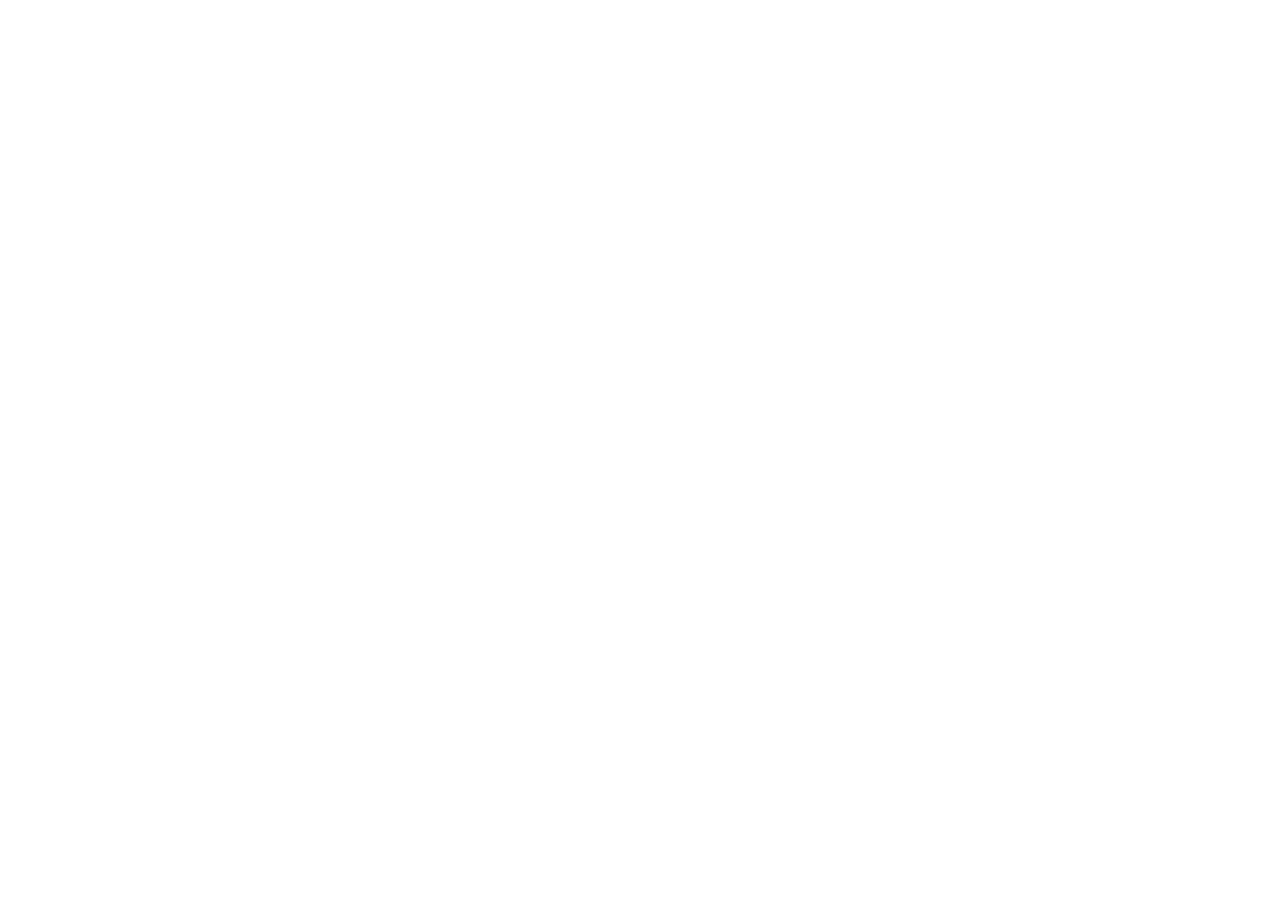
==== login.html @ 0fbb0484 "init project" ====
<!DOCTYPE html>
<html lang="zh-CN">

<head>
    <meta charset="UTF-8">
    <meta name="viewport" content="width=device-width, initial-scale=1.0">
    <title>Document</title>
</head>

<body>

</body>

</html>
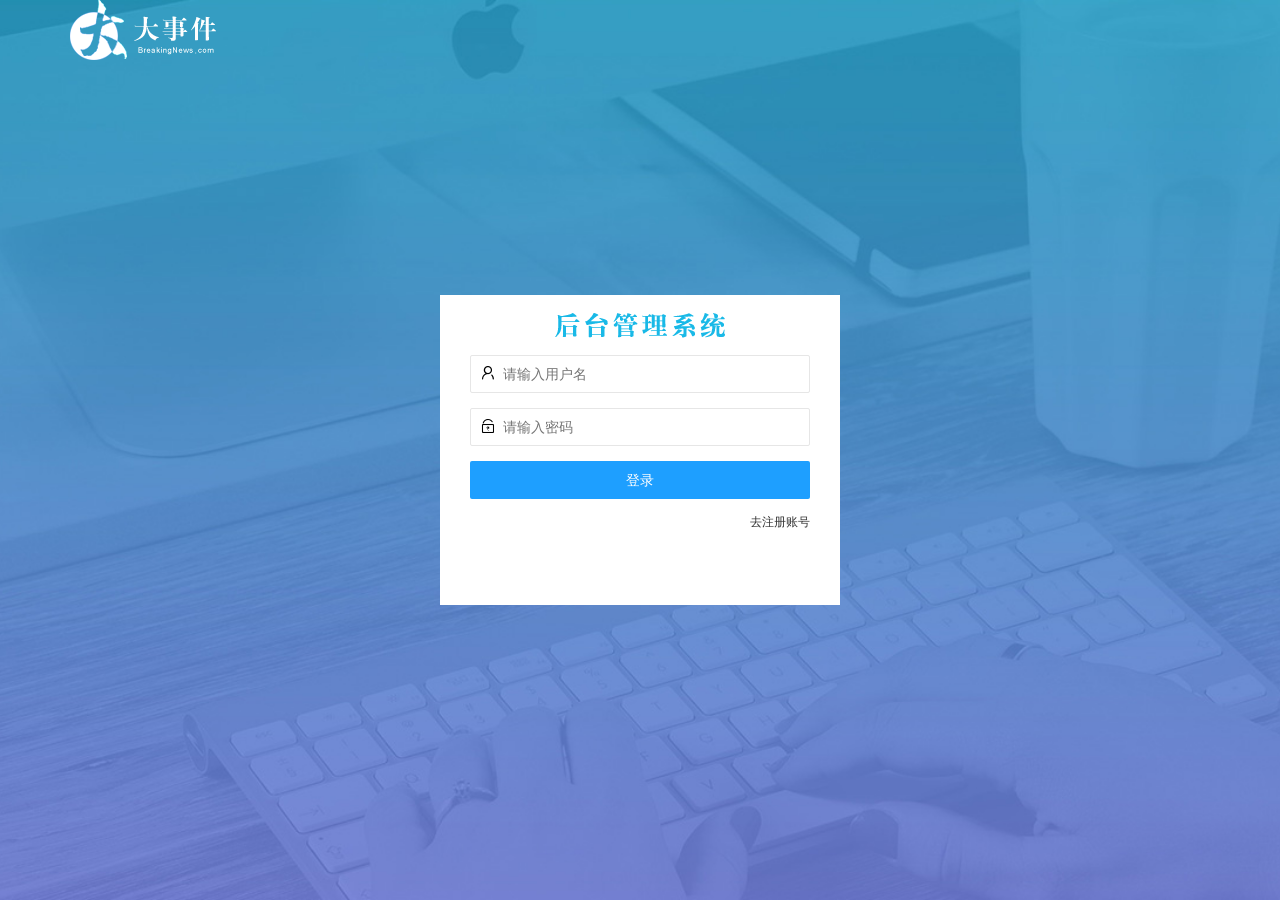
==== commit 2e1c8180: "修改二次" ====
--- a/login.html
+++ b/login.html
@@ -4,11 +4,85 @@
 <head>
     <meta charset="UTF-8">
     <meta name="viewport" content="width=device-width, initial-scale=1.0">
-    <title>Document</title>
+    <title>大事件</title>
+    <link rel="stylesheet" href="/assets/lib/layui/css/layui.css">
+    <link rel="stylesheet" href="/assets/css/login.css">
 </head>
 
 <body>
+    <!-- 头部logo -->
+    <div class="layui-main">
+        <img src="/assets/images/logo.png" alt="">
+    </div>
+    <!-- 登录注册 -->
+    <div class="loginAndRegBox">
+        <div class="title-box"></div>
 
+        <!-- 登录 -->
+        <div class="login-box">
+            <form class="layui-form" id="form_login">
+                <!-- 用户名 -->
+                <div class="layui-form-item">
+                    <i class="layui-icon layui-icon-username"></i>
+                    <input type="text" name="username" required lay-verify="required" placeholder="请输入用户名" autocomplete="off" class="layui-input">
+                </div>
+
+                <!-- 密码 -->
+                <div class="layui-form-item">
+                    <i class="layui-icon layui-icon-password"></i>
+                    <input type="password" name="password" required lay-verify="required|pwd" placeholder="请输入密码" autocomplete="off" class="layui-input">
+                </div>
+
+                <!-- 登录按钮 -->
+                <div class="layui-form-item">
+                    <button class="layui-btn layui-btn-fluid layui-btn layui-btn-normal" lay-submit>登录</button>
+                </div>
+
+                <div class="layui-form-item links">
+                    <a href="javascript:;" id="link_reg">去注册账号</a>
+                </div>
+            </form>
+        </div>
+
+
+        <!-- 注册 -->
+        <div class="reg-box">
+            <form class="layui-form" id="form_reg">
+                <!-- 用户名 -->
+                <div class="layui-form-item">
+                    <i class="layui-icon layui-icon-username"></i>
+                    <input type="text" name="username" required lay-verify="required" placeholder="请输入用户名" autocomplete="off" class="layui-input">
+                </div>
+
+                <!-- 密码 -->
+                <div class="layui-form-item">
+                    <i class="layui-icon layui-icon-password"></i>
+                    <input type="password" name="password" required lay-verify="required|pwd" placeholder="请输入密码" autocomplete="off" class="layui-input">
+                </div>
+
+                <!-- 密码确认 -->
+                <div class="layui-form-item">
+                    <i class="layui-icon layui-icon-password"></i>
+                    <input type="password" name="repassword" required lay-verify="required|repwd" placeholder="请再次确认密码" autocomplete="off" class="layui-input">
+                </div>
+
+                <!-- 注册按钮 -->
+                <div class="layui-form-item">
+                    <button class="layui-btn layui-btn-fluid layui-btn layui-btn-normal" lay-submit>注册</button>
+                </div>
+
+                <div class="layui-form-item links">
+                    <a href="javascript:;" id="link_login">去登录</a>
+                </div>
+            </form>
+        </div>
+    </div>
+
+
+    <script src="/assets/lib/layui/layui.all.js"></script>
+    <script src="/assets/lib/jquery.js"></script>
+    <script src="/assets/js/baseAPI.js"></script>
+    <script src="/assets/js/login.js"></script>
 </body>
 
 </html>
--- a/assets/lib/layui/css/layui.css
+++ b/assets/lib/layui/css/layui.css
@@ -0,0 +1,2 @@
+/** layui-v2.5.5 MIT License By https://www.layui.com */
+ .layui-inline,img{display:inline-block;vertical-align:middle}h1,h2,h3,h4,h5,h6{font-weight:400}.layui-edge,.layui-header,.layui-inline,.layui-main{position:relative}.layui-body,.layui-edge,.layui-elip{overflow:hidden}.layui-btn,.layui-edge,.layui-inline,img{vertical-align:middle}.layui-btn,.layui-disabled,.layui-icon,.layui-unselect{-moz-user-select:none;-webkit-user-select:none;-ms-user-select:none}.layui-elip,.layui-form-checkbox span,.layui-form-pane .layui-form-label{text-overflow:ellipsis;white-space:nowrap}.layui-breadcrumb,.layui-tree-btnGroup{visibility:hidden}blockquote,body,button,dd,div,dl,dt,form,h1,h2,h3,h4,h5,h6,input,li,ol,p,pre,td,textarea,th,ul{margin:0;padding:0;-webkit-tap-highlight-color:rgba(0,0,0,0)}a:active,a:hover{outline:0}img{border:none}li{list-style:none}table{border-collapse:collapse;border-spacing:0}h4,h5,h6{font-size:100%}button,input,optgroup,option,select,textarea{font-family:inherit;font-size:inherit;font-style:inherit;font-weight:inherit;outline:0}pre{white-space:pre-wrap;white-space:-moz-pre-wrap;white-space:-pre-wrap;white-space:-o-pre-wrap;word-wrap:break-word}body{line-height:24px;font:14px Helvetica Neue,Helvetica,PingFang SC,Tahoma,Arial,sans-serif}hr{height:1px;margin:10px 0;border:0;clear:both}a{color:#333;text-decoration:none}a:hover{color:#777}a cite{font-style:normal;*cursor:pointer}.layui-border-box,.layui-border-box *{box-sizing:border-box}.layui-box,.layui-box *{box-sizing:content-box}.layui-clear{clear:both;*zoom:1}.layui-clear:after{content:'\20';clear:both;*zoom:1;display:block;height:0}.layui-inline{*display:inline;*zoom:1}.layui-edge{display:inline-block;width:0;height:0;border-width:6px;border-style:dashed;border-color:transparent}.layui-edge-top{top:-4px;border-bottom-color:#999;border-bottom-style:solid}.layui-edge-right{border-left-color:#999;border-left-style:solid}.layui-edge-bottom{top:2px;border-top-color:#999;border-top-style:solid}.layui-edge-left{border-right-color:#999;border-right-style:solid}.layui-disabled,.layui-disabled:hover{color:#d2d2d2!important;cursor:not-allowed!important}.layui-circle{border-radius:100%}.layui-show{display:block!important}.layui-hide{display:none!important}@font-face{font-family:layui-icon;src:url(../font/iconfont.eot?v=250);src:url(../font/iconfont.eot?v=250#iefix) format('embedded-opentype'),url(../font/iconfont.woff2?v=250) format('woff2'),url(../font/iconfont.woff?v=250) format('woff'),url(../font/iconfont.ttf?v=250) format('truetype'),url(../font/iconfont.svg?v=250#layui-icon) format('svg')}.layui-icon{font-family:layui-icon!important;font-size:16px;font-style:normal;-webkit-font-smoothing:antialiased;-moz-osx-font-smoothing:grayscale}.layui-icon-reply-fill:before{content:"\e611"}.layui-icon-set-fill:before{content:"\e614"}.layui-icon-menu-fill:before{content:"\e60f"}.layui-icon-search:before{content:"\e615"}.layui-icon-share:before{content:"\e641"}.layui-icon-set-sm:before{content:"\e620"}.layui-icon-engine:before{content:"\e628"}.layui-icon-close:before{content:"\1006"}.layui-icon-close-fill:before{content:"\1007"}.layui-icon-chart-screen:before{content:"\e629"}.layui-icon-star:before{content:"\e600"}.layui-icon-circle-dot:before{content:"\e617"}.layui-icon-chat:before{content:"\e606"}.layui-icon-release:before{content:"\e609"}.layui-icon-list:before{content:"\e60a"}.layui-icon-chart:before{content:"\e62c"}.layui-icon-ok-circle:before{content:"\1005"}.layui-icon-layim-theme:before{content:"\e61b"}.layui-icon-table:before{content:"\e62d"}.layui-icon-right:before{content:"\e602"}.layui-icon-left:before{content:"\e603"}.layui-icon-cart-simple:before{content:"\e698"}.layui-icon-face-cry:before{content:"\e69c"}.layui-icon-face-smile:before{content:"\e6af"}.layui-icon-survey:before{content:"\e6b2"}.layui-icon-tree:before{content:"\e62e"}.layui-icon-upload-circle:before{content:"\e62f"}.layui-icon-add-circle:before{content:"\e61f"}.layui-icon-download-circle:before{content:"\e601"}.layui-icon-templeate-1:before{content:"\e630"}.layui-icon-util:before{content:"\e631"}.layui-icon-face-surprised:before{content:"\e664"}.layui-icon-edit:before{content:"\e642"}.layui-icon-speaker:before{content:"\e645"}.layui-icon-down:before{content:"\e61a"}.layui-icon-file:before{content:"\e621"}.layui-icon-layouts:before{content:"\e632"}.layui-icon-rate-half:before{content:"\e6c9"}.layui-icon-add-circle-fine:before{content:"\e608"}.layui-icon-prev-circle:before{content:"\e633"}.layui-icon-read:before{content:"\e705"}.layui-icon-404:before{content:"\e61c"}.layui-icon-carousel:before{content:"\e634"}.layui-icon-help:before{content:"\e607"}.layui-icon-code-circle:before{content:"\e635"}.layui-icon-water:before{content:"\e636"}.layui-icon-username:before{content:"\e66f"}.layui-icon-find-fill:before{content:"\e670"}.layui-icon-about:before{content:"\e60b"}.layui-icon-location:before{content:"\e715"}.layui-icon-up:before{content:"\e619"}.layui-icon-pause:before{content:"\e651"}.layui-icon-date:before{content:"\e637"}.layui-icon-layim-uploadfile:before{content:"\e61d"}.layui-icon-delete:before{content:"\e640"}.layui-icon-play:before{content:"\e652"}.layui-icon-top:before{content:"\e604"}.layui-icon-friends:before{content:"\e612"}.layui-icon-refresh-3:before{content:"\e9aa"}.layui-icon-ok:before{content:"\e605"}.layui-icon-layer:before{content:"\e638"}.layui-icon-face-smile-fine:before{content:"\e60c"}.layui-icon-dollar:before{content:"\e659"}.layui-icon-group:before{content:"\e613"}.layui-icon-layim-download:before{content:"\e61e"}.layui-icon-picture-fine:before{content:"\e60d"}.layui-icon-link:before{content:"\e64c"}.layui-icon-diamond:before{content:"\e735"}.layui-icon-log:before{content:"\e60e"}.layui-icon-rate-solid:before{content:"\e67a"}.layui-icon-fonts-del:before{content:"\e64f"}.layui-icon-unlink:before{content:"\e64d"}.layui-icon-fonts-clear:before{content:"\e639"}.layui-icon-triangle-r:before{content:"\e623"}.layui-icon-circle:before{content:"\e63f"}.layui-icon-radio:before{content:"\e643"}.layui-icon-align-center:before{content:"\e647"}.layui-icon-align-right:before{content:"\e648"}.layui-icon-align-left:before{content:"\e649"}.layui-icon-loading-1:before{content:"\e63e"}.layui-icon-return:before{content:"\e65c"}.layui-icon-fonts-strong:before{content:"\e62b"}.layui-icon-upload:before{content:"\e67c"}.layui-icon-dialogue:before{content:"\e63a"}.layui-icon-video:before{content:"\e6ed"}.layui-icon-headset:before{content:"\e6fc"}.layui-icon-cellphone-fine:before{content:"\e63b"}.layui-icon-add-1:before{content:"\e654"}.layui-icon-face-smile-b:before{content:"\e650"}.layui-icon-fonts-html:before{content:"\e64b"}.layui-icon-form:before{content:"\e63c"}.layui-icon-cart:before{content:"\e657"}.layui-icon-camera-fill:before{content:"\e65d"}.layui-icon-tabs:before{content:"\e62a"}.layui-icon-fonts-code:before{content:"\e64e"}.layui-icon-fire:before{content:"\e756"}.layui-icon-set:before{content:"\e716"}.layui-icon-fonts-u:before{content:"\e646"}.layui-icon-triangle-d:before{content:"\e625"}.layui-icon-tips:before{content:"\e702"}.layui-icon-picture:before{content:"\e64a"}.layui-icon-more-vertical:before{content:"\e671"}.layui-icon-flag:before{content:"\e66c"}.layui-icon-loading:before{content:"\e63d"}.layui-icon-fonts-i:before{content:"\e644"}.layui-icon-refresh-1:before{content:"\e666"}.layui-icon-rmb:before{content:"\e65e"}.layui-icon-home:before{content:"\e68e"}.layui-icon-user:before{content:"\e770"}.layui-icon-notice:before{content:"\e667"}.layui-icon-login-weibo:before{content:"\e675"}.layui-icon-voice:before{content:"\e688"}.layui-icon-upload-drag:before{content:"\e681"}.layui-icon-login-qq:before{content:"\e676"}.layui-icon-snowflake:before{content:"\e6b1"}.layui-icon-file-b:before{content:"\e655"}.layui-icon-template:before{content:"\e663"}.layui-icon-auz:before{content:"\e672"}.layui-icon-console:before{content:"\e665"}.layui-icon-app:before{content:"\e653"}.layui-icon-prev:before{content:"\e65a"}.layui-icon-website:before{content:"\e7ae"}.layui-icon-next:before{content:"\e65b"}.layui-icon-component:before{content:"\e857"}.layui-icon-more:before{content:"\e65f"}.layui-icon-login-wechat:before{content:"\e677"}.layui-icon-shrink-right:before{content:"\e668"}.layui-icon-spread-left:before{content:"\e66b"}.layui-icon-camera:before{content:"\e660"}.layui-icon-note:before{content:"\e66e"}.layui-icon-refresh:before{content:"\e669"}.layui-icon-female:before{content:"\e661"}.layui-icon-male:before{content:"\e662"}.layui-icon-password:before{content:"\e673"}.layui-icon-senior:before{content:"\e674"}.layui-icon-theme:before{content:"\e66a"}.layui-icon-tread:before{content:"\e6c5"}.layui-icon-praise:before{content:"\e6c6"}.layui-icon-star-fill:before{content:"\e658"}.layui-icon-rate:before{content:"\e67b"}.layui-icon-template-1:before{content:"\e656"}.layui-icon-vercode:before{content:"\e679"}.layui-icon-cellphone:before{content:"\e678"}.layui-icon-screen-full:before{content:"\e622"}.layui-icon-screen-restore:before{content:"\e758"}.layui-icon-cols:before{content:"\e610"}.layui-icon-export:before{content:"\e67d"}.layui-icon-print:before{content:"\e66d"}.layui-icon-slider:before{content:"\e714"}.layui-icon-addition:before{content:"\e624"}.layui-icon-subtraction:before{content:"\e67e"}.layui-icon-service:before{content:"\e626"}.layui-icon-transfer:before{content:"\e691"}.layui-main{width:1140px;margin:0 auto}.layui-header{z-index:1000;height:60px}.layui-header a:hover{transition:all .5s;-webkit-transition:all .5s}.layui-side{position:fixed;left:0;top:0;bottom:0;z-index:999;width:200px;overflow-x:hidden}.layui-side-scroll{position:relative;width:220px;height:100%;overflow-x:hidden}.layui-body{position:absolute;left:200px;right:0;top:0;bottom:0;z-index:998;width:auto;overflow-y:auto;box-sizing:border-box}.layui-layout-body{overflow:hidden}.layui-layout-admin .layui-header{background-color:#23262E}.layui-layout-admin .layui-side{top:60px;width:200px;overflow-x:hidden}.layui-layout-admin .layui-body{position:fixed;top:60px;bottom:44px}.layui-layout-admin .layui-main{width:auto;margin:0 15px}.layui-layout-admin .layui-footer{position:fixed;left:200px;right:0;bottom:0;height:44px;line-height:44px;padding:0 15px;background-color:#eee}.layui-layout-admin .layui-logo{position:absolute;left:0;top:0;width:200px;height:100%;line-height:60px;text-align:center;color:#009688;font-size:16px}.layui-layout-admin .layui-header .layui-nav{background:0 0}.layui-layout-left{position:absolute!important;left:200px;top:0}.layui-layout-right{position:absolute!important;right:0;top:0}.layui-container{position:relative;margin:0 auto;padding:0 15px;box-sizing:border-box}.layui-fluid{position:relative;margin:0 auto;padding:0 15px}.layui-row:after,.layui-row:before{content:'';display:block;clear:both}.layui-col-lg1,.layui-col-lg10,.layui-col-lg11,.layui-col-lg12,.layui-col-lg2,.layui-col-lg3,.layui-col-lg4,.layui-col-lg5,.layui-col-lg6,.layui-col-lg7,.layui-col-lg8,.layui-col-lg9,.layui-col-md1,.layui-col-md10,.layui-col-md11,.layui-col-md12,.layui-col-md2,.layui-col-md3,.layui-col-md4,.layui-col-md5,.layui-col-md6,.layui-col-md7,.layui-col-md8,.layui-col-md9,.layui-col-sm1,.layui-col-sm10,.layui-col-sm11,.layui-col-sm12,.layui-col-sm2,.layui-col-sm3,.layui-col-sm4,.layui-col-sm5,.layui-col-sm6,.layui-col-sm7,.layui-col-sm8,.layui-col-sm9,.layui-col-xs1,.layui-col-xs10,.layui-col-xs11,.layui-col-xs12,.layui-col-xs2,.layui-col-xs3,.layui-col-xs4,.layui-col-xs5,.layui-col-xs6,.layui-col-xs7,.layui-col-xs8,.layui-col-xs9{position:relative;display:block;box-sizing:border-box}.layui-col-xs1,.layui-col-xs10,.layui-col-xs11,.layui-col-xs12,.layui-col-xs2,.layui-col-xs3,.layui-col-xs4,.layui-col-xs5,.layui-col-xs6,.layui-col-xs7,.layui-col-xs8,.layui-col-xs9{float:left}.layui-col-xs1{width:8.33333333%}.layui-col-xs2{width:16.66666667%}.layui-col-xs3{width:25%}.layui-col-xs4{width:33.33333333%}.layui-col-xs5{width:41.66666667%}.layui-col-xs6{width:50%}.layui-col-xs7{width:58.33333333%}.layui-col-xs8{width:66.66666667%}.layui-col-xs9{width:75%}.layui-col-xs10{width:83.33333333%}.layui-col-xs11{width:91.66666667%}.layui-col-xs12{width:100%}.layui-col-xs-offset1{margin-left:8.33333333%}.layui-col-xs-offset2{margin-left:16.66666667%}.layui-col-xs-offset3{margin-left:25%}.layui-col-xs-offset4{margin-left:33.33333333%}.layui-col-xs-offset5{margin-left:41.66666667%}.layui-col-xs-offset6{margin-left:50%}.layui-col-xs-offset7{margin-left:58.33333333%}.layui-col-xs-offset8{margin-left:66.66666667%}.layui-col-xs-offset9{margin-left:75%}.layui-col-xs-offset10{margin-left:83.33333333%}.layui-col-xs-offset11{margin-left:91.66666667%}.layui-col-xs-offset12{margin-left:100%}@media screen and (max-width:768px){.layui-hide-xs{display:none!important}.layui-show-xs-block{display:block!important}.layui-show-xs-inline{display:inline!important}.layui-show-xs-inline-block{display:inline-block!important}}@media screen and (min-width:768px){.layui-container{width:750px}.layui-hide-sm{display:none!important}.layui-show-sm-block{display:block!important}.layui-show-sm-inline{display:inline!important}.layui-show-sm-inline-block{display:inline-block!important}.layui-col-sm1,.layui-col-sm10,.layui-col-sm11,.layui-col-sm12,.layui-col-sm2,.layui-col-sm3,.layui-col-sm4,.layui-col-sm5,.layui-col-sm6,.layui-col-sm7,.layui-col-sm8,.layui-col-sm9{float:left}.layui-col-sm1{width:8.33333333%}.layui-col-sm2{width:16.66666667%}.layui-col-sm3{width:25%}.layui-col-sm4{width:33.33333333%}.layui-col-sm5{width:41.66666667%}.layui-col-sm6{width:50%}.layui-col-sm7{width:58.33333333%}.layui-col-sm8{width:66.66666667%}.layui-col-sm9{width:75%}.layui-col-sm10{width:83.33333333%}.layui-col-sm11{width:91.66666667%}.layui-col-sm12{width:100%}.layui-col-sm-offset1{margin-left:8.33333333%}.layui-col-sm-offset2{margin-left:16.66666667%}.layui-col-sm-offset3{margin-left:25%}.layui-col-sm-offset4{margin-left:33.33333333%}.layui-col-sm-offset5{margin-left:41.66666667%}.layui-col-sm-offset6{margin-left:50%}.layui-col-sm-offset7{margin-left:58.33333333%}.layui-col-sm-offset8{margin-left:66.66666667%}.layui-col-sm-offset9{margin-left:75%}.layui-col-sm-offset10{margin-left:83.33333333%}.layui-col-sm-offset11{margin-left:91.66666667%}.layui-col-sm-offset12{margin-left:100%}}@media screen and (min-width:992px){.layui-container{width:970px}.layui-hide-md{display:none!important}.layui-show-md-block{display:block!important}.layui-show-md-inline{display:inline!important}.layui-show-md-inline-block{display:inline-block!important}.layui-col-md1,.layui-col-md10,.layui-col-md11,.layui-col-md12,.layui-col-md2,.layui-col-md3,.layui-col-md4,.layui-col-md5,.layui-col-md6,.layui-col-md7,.layui-col-md8,.layui-col-md9{float:left}.layui-col-md1{width:8.33333333%}.layui-col-md2{width:16.66666667%}.layui-col-md3{width:25%}.layui-col-md4{width:33.33333333%}.layui-col-md5{width:41.66666667%}.layui-col-md6{width:50%}.layui-col-md7{width:58.33333333%}.layui-col-md8{width:66.66666667%}.layui-col-md9{width:75%}.layui-col-md10{width:83.33333333%}.layui-col-md11{width:91.66666667%}.layui-col-md12{width:100%}.layui-col-md-offset1{margin-left:8.33333333%}.layui-col-md-offset2{margin-left:16.66666667%}.layui-col-md-offset3{margin-left:25%}.layui-col-md-offset4{margin-left:33.33333333%}.layui-col-md-offset5{margin-left:41.66666667%}.layui-col-md-offset6{margin-left:50%}.layui-col-md-offset7{margin-left:58.33333333%}.layui-col-md-offset8{margin-left:66.66666667%}.layui-col-md-offset9{margin-left:75%}.layui-col-md-offset10{margin-left:83.33333333%}.layui-col-md-offset11{margin-left:91.66666667%}.layui-col-md-offset12{margin-left:100%}}@media screen and (min-width:1200px){.layui-container{width:1170px}.layui-hide-lg{display:none!important}.layui-show-lg-block{display:block!important}.layui-show-lg-inline{display:inline!important}.layui-show-lg-inline-block{display:inline-block!important}.layui-col-lg1,.layui-col-lg10,.layui-col-lg11,.layui-col-lg12,.layui-col-lg2,.layui-col-lg3,.layui-col-lg4,.layui-col-lg5,.layui-col-lg6,.layui-col-lg7,.layui-col-lg8,.layui-col-lg9{float:left}.layui-col-lg1{width:8.33333333%}.layui-col-lg2{width:16.66666667%}.layui-col-lg3{width:25%}.layui-col-lg4{width:33.33333333%}.layui-col-lg5{width:41.66666667%}.layui-col-lg6{width:50%}.layui-col-lg7{width:58.33333333%}.layui-col-lg8{width:66.66666667%}.layui-col-lg9{width:75%}.layui-col-lg10{width:83.33333333%}.layui-col-lg11{width:91.66666667%}.layui-col-lg12{width:100%}.layui-col-lg-offset1{margin-left:8.33333333%}.layui-col-lg-offset2{margin-left:16.66666667%}.layui-col-lg-offset3{margin-left:25%}.layui-col-lg-offset4{margin-left:33.33333333%}.layui-col-lg-offset5{margin-left:41.66666667%}.layui-col-lg-offset6{margin-left:50%}.layui-col-lg-offset7{margin-left:58.33333333%}.layui-col-lg-offset8{margin-left:66.66666667%}.layui-col-lg-offset9{margin-left:75%}.layui-col-lg-offset10{margin-left:83.33333333%}.layui-col-lg-offset11{margin-left:91.66666667%}.layui-col-lg-offset12{margin-left:100%}}.layui-col-space1{margin:-.5px}.layui-col-space1>*{padding:.5px}.layui-col-space3{margin:-1.5px}.layui-col-space3>*{padding:1.5px}.layui-col-space5{margin:-2.5px}.layui-col-space5>*{padding:2.5px}.layui-col-space8{margin:-3.5px}.layui-col-space8>*{padding:3.5px}.layui-col-space10{margin:-5px}.layui-col-space10>*{padding:5px}.layui-col-space12{margin:-6px}.layui-col-space12>*{padding:6px}.layui-col-space15{margin:-7.5px}.layui-col-space15>*{padding:7.5px}.layui-col-space18{margin:-9px}.layui-col-space18>*{padding:9px}.layui-col-space20{margin:-10px}.layui-col-space20>*{padding:10px}.layui-col-space22{margin:-11px}.layui-col-space22>*{padding:11px}.layui-col-space25{margin:-12.5px}.layui-col-space25>*{padding:12.5px}.layui-col-space30{margin:-15px}.layui-col-space30>*{padding:15px}.layui-btn,.layui-input,.layui-select,.layui-textarea,.layui-upload-button{outline:0;-webkit-appearance:none;transition:all .3s;-webkit-transition:all .3s;box-sizing:border-box}.layui-elem-quote{margin-bottom:10px;padding:15px;line-height:22px;border-left:5px solid #009688;border-radius:0 2px 2px 0;background-color:#f2f2f2}.layui-quote-nm{border-style:solid;border-width:1px 1px 1px 5px;background:0 0}.layui-elem-field{margin-bottom:10px;padding:0;border-width:1px;border-style:solid}.layui-elem-field legend{margin-left:20px;padding:0 10px;font-size:20px;font-weight:300}.layui-field-title{margin:10px 0 20px;border-width:1px 0 0}.layui-field-box{padding:10px 15px}.layui-field-title .layui-field-box{padding:10px 0}.layui-progress{position:relative;height:6px;border-radius:20px;background-color:#e2e2e2}.layui-progress-bar{position:absolute;left:0;top:0;width:0;max-width:100%;height:6px;border-radius:20px;text-align:right;background-color:#5FB878;transition:all .3s;-webkit-transition:all .3s}.layui-progress-big,.layui-progress-big .layui-progress-bar{height:18px;line-height:18px}.layui-progress-text{position:relative;top:-20px;line-height:18px;font-size:12px;color:#666}.layui-progress-big .layui-progress-text{position:static;padding:0 10px;color:#fff}.layui-collapse{border-width:1px;border-style:solid;border-radius:2px}.layui-colla-content,.layui-colla-item{border-top-width:1px;border-top-style:solid}.layui-colla-item:first-child{border-top:none}.layui-colla-title{position:relative;height:42px;line-height:42px;padding:0 15px 0 35px;color:#333;background-color:#f2f2f2;cursor:pointer;font-size:14px;overflow:hidden}.layui-colla-content{display:none;padding:10px 15px;line-height:22px;color:#666}.layui-colla-icon{position:absolute;left:15px;top:0;font-size:14px}.layui-card{margin-bottom:15px;border-radius:2px;background-color:#fff;box-shadow:0 1px 2px 0 rgba(0,0,0,.05)}.layui-card:last-child{margin-bottom:0}.layui-card-header{position:relative;height:42px;line-height:42px;padding:0 15px;border-bottom:1px solid #f6f6f6;color:#333;border-radius:2px 2px 0 0;font-size:14px}.layui-bg-black,.layui-bg-blue,.layui-bg-cyan,.layui-bg-green,.layui-bg-orange,.layui-bg-red{color:#fff!important}.layui-card-body{position:relative;padding:10px 15px;line-height:24px}.layui-card-body[pad15]{padding:15px}.layui-card-body[pad20]{padding:20px}.layui-card-body .layui-table{margin:5px 0}.layui-card .layui-tab{margin:0}.layui-panel-window{position:relative;padding:15px;border-radius:0;border-top:5px solid #E6E6E6;background-color:#fff}.layui-auxiliar-moving{position:fixed;left:0;right:0;top:0;bottom:0;width:100%;height:100%;background:0 0;z-index:9999999999}.layui-form-label,.layui-form-mid,.layui-form-select,.layui-input-block,.layui-input-inline,.layui-textarea{position:relative}.layui-bg-red{background-color:#FF5722!important}.layui-bg-orange{background-color:#FFB800!important}.layui-bg-green{background-color:#009688!important}.layui-bg-cyan{background-color:#2F4056!important}.layui-bg-blue{background-color:#1E9FFF!important}.layui-bg-black{background-color:#393D49!important}.layui-bg-gray{background-color:#eee!important;color:#666!important}.layui-badge-rim,.layui-colla-content,.layui-colla-item,.layui-collapse,.layui-elem-field,.layui-form-pane .layui-form-item[pane],.layui-form-pane .layui-form-label,.layui-input,.layui-layedit,.layui-layedit-tool,.layui-quote-nm,.layui-select,.layui-tab-bar,.layui-tab-card,.layui-tab-title,.layui-tab-title .layui-this:after,.layui-textarea{border-color:#e6e6e6}.layui-timeline-item:before,hr{background-color:#e6e6e6}.layui-text{line-height:22px;font-size:14px;color:#666}.layui-text h1,.layui-text h2,.layui-text h3{font-weight:500;color:#333}.layui-text h1{font-size:30px}.layui-text h2{font-size:24px}.layui-text h3{font-size:18px}.layui-text a:not(.layui-btn){color:#01AAED}.layui-text a:not(.layui-btn):hover{text-decoration:underline}.layui-text ul{padding:5px 0 5px 15px}.layui-text ul li{margin-top:5px;list-style-type:disc}.layui-text em,.layui-word-aux{color:#999!important;padding:0 5px!important}.layui-btn{display:inline-block;height:38px;line-height:38px;padding:0 18px;background-color:#009688;color:#fff;white-space:nowrap;text-align:center;font-size:14px;border:none;border-radius:2px;cursor:pointer}.layui-btn:hover{opacity:.8;filter:alpha(opacity=80);color:#fff}.layui-btn:active{opacity:1;filter:alpha(opacity=100)}.layui-btn+.layui-btn{margin-left:10px}.layui-btn-container{font-size:0}.layui-btn-container .layui-btn{margin-right:10px;margin-bottom:10px}.layui-btn-container .layui-btn+.layui-btn{margin-left:0}.layui-table .layui-btn-container .layui-btn{margin-bottom:9px}.layui-btn-radius{border-radius:100px}.layui-btn .layui-icon{margin-right:3px;font-size:18px;vertical-align:bottom;vertical-align:middle\9}.layui-btn-primary{border:1px solid #C9C9C9;background-color:#fff;color:#555}.layui-btn-primary:hover{border-color:#009688;color:#333}.layui-btn-normal{background-color:#1E9FFF}.layui-btn-warm{background-color:#FFB800}.layui-btn-danger{background-color:#FF5722}.layui-btn-checked{background-color:#5FB878}.layui-btn-disabled,.layui-btn-disabled:active,.layui-btn-disabled:hover{border:1px solid #e6e6e6;background-color:#FBFBFB;color:#C9C9C9;cursor:not-allowed;opacity:1}.layui-btn-lg{height:44px;line-height:44px;padding:0 25px;font-size:16px}.layui-btn-sm{height:30px;line-height:30px;padding:0 10px;font-size:12px}.layui-btn-sm i{font-size:16px!important}.layui-btn-xs{height:22px;line-height:22px;padding:0 5px;font-size:12px}.layui-btn-xs i{font-size:14px!important}.layui-btn-group{display:inline-block;vertical-align:middle;font-size:0}.layui-btn-group .layui-btn{margin-left:0!important;margin-right:0!important;border-left:1px solid rgba(255,255,255,.5);border-radius:0}.layui-btn-group .layui-btn-primary{border-left:none}.layui-btn-group .layui-btn-primary:hover{border-color:#C9C9C9;color:#009688}.layui-btn-group .layui-btn:first-child{border-left:none;border-radius:2px 0 0 2px}.layui-btn-group .layui-btn-primary:first-child{border-left:1px solid #c9c9c9}.layui-btn-group .layui-btn:last-child{border-radius:0 2px 2px 0}.layui-btn-group .layui-btn+.layui-btn{margin-left:0}.layui-btn-group+.layui-btn-group{margin-left:10px}.layui-btn-fluid{width:100%}.layui-input,.layui-select,.layui-textarea{height:38px;line-height:1.3;line-height:38px\9;border-width:1px;border-style:solid;background-color:#fff;border-radius:2px}.layui-input::-webkit-input-placeholder,.layui-select::-webkit-input-placeholder,.layui-textarea::-webkit-input-placeholder{line-height:1.3}.layui-input,.layui-textarea{display:block;width:100%;padding-left:10px}.layui-input:hover,.layui-textarea:hover{border-color:#D2D2D2!important}.layui-input:focus,.layui-textarea:focus{border-color:#C9C9C9!important}.layui-textarea{min-height:100px;height:auto;line-height:20px;padding:6px 10px;resize:vertical}.layui-select{padding:0 10px}.layui-form input[type=checkbox],.layui-form input[type=radio],.layui-form select{display:none}.layui-form [lay-ignore]{display:initial}.layui-form-item{margin-bottom:15px;clear:both;*zoom:1}.layui-form-item:after{content:'\20';clear:both;*zoom:1;display:block;height:0}.layui-form-label{float:left;display:block;padding:9px 15px;width:80px;font-weight:400;line-height:20px;text-align:right}.layui-form-label-col{display:block;float:none;padding:9px 0;line-height:20px;text-align:left}.layui-form-item .layui-inline{margin-bottom:5px;margin-right:10px}.layui-input-block{margin-left:110px;min-height:36px}.layui-input-inline{display:inline-block;vertical-align:middle}.layui-form-item .layui-input-inline{float:left;width:190px;margin-right:10px}.layui-form-text .layui-input-inline{width:auto}.layui-form-mid{float:left;display:block;padding:9px 0!important;line-height:20px;margin-right:10px}.layui-form-danger+.layui-form-select .layui-input,.layui-form-danger:focus{border-color:#FF5722!important}.layui-form-select .layui-input{padding-right:30px;cursor:pointer}.layui-form-select .layui-edge{position:absolute;right:10px;top:50%;margin-top:-3px;cursor:pointer;border-width:6px;border-top-color:#c2c2c2;border-top-style:solid;transition:all .3s;-webkit-transition:all .3s}.layui-form-select dl{display:none;position:absolute;left:0;top:42px;padding:5px 0;z-index:899;min-width:100%;border:1px solid #d2d2d2;max-height:300px;overflow-y:auto;background-color:#fff;border-radius:2px;box-shadow:0 2px 4px rgba(0,0,0,.12);box-sizing:border-box}.layui-form-select dl dd,.layui-form-select dl dt{padding:0 10px;line-height:36px;white-space:nowrap;overflow:hidden;text-overflow:ellipsis}.layui-form-select dl dt{font-size:12px;color:#999}.layui-form-select dl dd{cursor:pointer}.layui-form-select dl dd:hover{background-color:#f2f2f2;-webkit-transition:.5s all;transition:.5s all}.layui-form-select .layui-select-group dd{padding-left:20px}.layui-form-select dl dd.layui-select-tips{padding-left:10px!important;color:#999}.layui-form-select dl dd.layui-this{background-color:#5FB878;color:#fff}.layui-form-checkbox,.layui-form-select dl dd.layui-disabled{background-color:#fff}.layui-form-selected dl{display:block}.layui-form-checkbox,.layui-form-checkbox *,.layui-form-switch{display:inline-block;vertical-align:middle}.layui-form-selected .layui-edge{margin-top:-9px;-webkit-transform:rotate(180deg);transform:rotate(180deg);margin-top:-3px\9}:root .layui-form-selected .layui-edge{margin-top:-9px\0/IE9}.layui-form-selectup dl{top:auto;bottom:42px}.layui-select-none{margin:5px 0;text-align:center;color:#999}.layui-select-disabled .layui-disabled{border-color:#eee!important}.layui-select-disabled .layui-edge{border-top-color:#d2d2d2}.layui-form-checkbox{position:relative;height:30px;line-height:30px;margin-right:10px;padding-right:30px;cursor:pointer;font-size:0;-webkit-transition:.1s linear;transition:.1s linear;box-sizing:border-box}.layui-form-checkbox span{padding:0 10px;height:100%;font-size:14px;border-radius:2px 0 0 2px;background-color:#d2d2d2;color:#fff;overflow:hidden}.layui-form-checkbox:hover span{background-color:#c2c2c2}.layui-form-checkbox i{position:absolute;right:0;top:0;width:30px;height:28px;border:1px solid #d2d2d2;border-left:none;border-radius:0 2px 2px 0;color:#fff;font-size:20px;text-align:center}.layui-form-checkbox:hover i{border-color:#c2c2c2;color:#c2c2c2}.layui-form-checked,.layui-form-checked:hover{border-color:#5FB878}.layui-form-checked span,.layui-form-checked:hover span{background-color:#5FB878}.layui-form-checked i,.layui-form-checked:hover i{color:#5FB878}.layui-form-item .layui-form-checkbox{margin-top:4px}.layui-form-checkbox[lay-skin=primary]{height:auto!important;line-height:normal!important;min-width:18px;min-height:18px;border:none!important;margin-right:0;padding-left:28px;padding-right:0;background:0 0}.layui-form-checkbox[lay-skin=primary] span{padding-left:0;padding-right:15px;line-height:18px;background:0 0;color:#666}.layui-form-checkbox[lay-skin=primary] i{right:auto;left:0;width:16px;height:16px;line-height:16px;border:1px solid #d2d2d2;font-size:12px;border-radius:2px;background-color:#fff;-webkit-transition:.1s linear;transition:.1s linear}.layui-form-checkbox[lay-skin=primary]:hover i{border-color:#5FB878;color:#fff}.layui-form-checked[lay-skin=primary] i{border-color:#5FB878!important;background-color:#5FB878;color:#fff}.layui-checkbox-disbaled[lay-skin=primary] span{background:0 0!important;color:#c2c2c2}.layui-checkbox-disbaled[lay-skin=primary]:hover i{border-color:#d2d2d2}.layui-form-item .layui-form-checkbox[lay-skin=primary]{margin-top:10px}.layui-form-switch{position:relative;height:22px;line-height:22px;min-width:35px;padding:0 5px;margin-top:8px;border:1px solid #d2d2d2;border-radius:20px;cursor:pointer;background-color:#fff;-webkit-transition:.1s linear;transition:.1s linear}.layui-form-switch i{position:absolute;left:5px;top:3px;width:16px;height:16px;border-radius:20px;background-color:#d2d2d2;-webkit-transition:.1s linear;transition:.1s linear}.layui-form-switch em{position:relative;top:0;width:25px;margin-left:21px;padding:0!important;text-align:center!important;color:#999!important;font-style:normal!important;font-size:12px}.layui-form-onswitch{border-color:#5FB878;background-color:#5FB878}.layui-checkbox-disbaled,.layui-checkbox-disbaled i{border-color:#e2e2e2!important}.layui-form-onswitch i{left:100%;margin-left:-21px;background-color:#fff}.layui-form-onswitch em{margin-left:5px;margin-right:21px;color:#fff!important}.layui-checkbox-disbaled span{background-color:#e2e2e2!important}.layui-checkbox-disbaled:hover i{color:#fff!important}[lay-radio]{display:none}.layui-form-radio,.layui-form-radio *{display:inline-block;vertical-align:middle}.layui-form-radio{line-height:28px;margin:6px 10px 0 0;padding-right:10px;cursor:pointer;font-size:0}.layui-form-radio *{font-size:14px}.layui-form-radio>i{margin-right:8px;font-size:22px;color:#c2c2c2}.layui-form-radio>i:hover,.layui-form-radioed>i{color:#5FB878}.layui-radio-disbaled>i{color:#e2e2e2!important}.layui-form-pane .layui-form-label{width:110px;padding:8px 15px;height:38px;line-height:20px;border-width:1px;border-style:solid;border-radius:2px 0 0 2px;text-align:center;background-color:#FBFBFB;overflow:hidden;box-sizing:border-box}.layui-form-pane .layui-input-inline{margin-left:-1px}.layui-form-pane .layui-input-block{margin-left:110px;left:-1px}.layui-form-pane .layui-input{border-radius:0 2px 2px 0}.layui-form-pane .layui-form-text .layui-form-label{float:none;width:100%;border-radius:2px;box-sizing:border-box;text-align:left}.layui-form-pane .layui-form-text .layui-input-inline{display:block;margin:0;top:-1px;clear:both}.layui-form-pane .layui-form-text .layui-input-block{margin:0;left:0;top:-1px}.layui-form-pane .layui-form-text .layui-textarea{min-height:100px;border-radius:0 0 2px 2px}.layui-form-pane .layui-form-checkbox{margin:4px 0 4px 10px}.layui-form-pane .layui-form-radio,.layui-form-pane .layui-form-switch{margin-top:6px;margin-left:10px}.layui-form-pane .layui-form-item[pane]{position:relative;border-width:1px;border-style:solid}.layui-form-pane .layui-form-item[pane] .layui-form-label{position:absolute;left:0;top:0;height:100%;border-width:0 1px 0 0}.layui-form-pane .layui-form-item[pane] .layui-input-inline{margin-left:110px}@media screen and (max-width:450px){.layui-form-item .layui-form-label{text-overflow:ellipsis;overflow:hidden;white-space:nowrap}.layui-form-item .layui-inline{display:block;margin-right:0;margin-bottom:20px;clear:both}.layui-form-item .layui-inline:after{content:'\20';clear:both;display:block;height:0}.layui-form-item .layui-input-inline{display:block;float:none;left:-3px;width:auto;margin:0 0 10px 112px}.layui-form-item .layui-input-inline+.layui-form-mid{margin-left:110px;top:-5px;padding:0}.layui-form-item .layui-form-checkbox{margin-right:5px;margin-bottom:5px}}.layui-layedit{border-width:1px;border-style:solid;border-radius:2px}.layui-layedit-tool{padding:3px 5px;border-bottom-width:1px;border-bottom-style:solid;font-size:0}.layedit-tool-fixed{position:fixed;top:0;border-top:1px solid #e2e2e2}.layui-layedit-tool .layedit-tool-mid,.layui-layedit-tool .layui-icon{display:inline-block;vertical-align:middle;text-align:center;font-size:14px}.layui-layedit-tool .layui-icon{position:relative;width:32px;height:30px;line-height:30px;margin:3px 5px;color:#777;cursor:pointer;border-radius:2px}.layui-layedit-tool .layui-icon:hover{color:#393D49}.layui-layedit-tool .layui-icon:active{color:#000}.layui-layedit-tool .layedit-tool-active{background-color:#e2e2e2;color:#000}.layui-layedit-tool .layui-disabled,.layui-layedit-tool .layui-disabled:hover{color:#d2d2d2;cursor:not-allowed}.layui-layedit-tool .layedit-tool-mid{width:1px;height:18px;margin:0 10px;background-color:#d2d2d2}.layedit-tool-html{width:50px!important;font-size:30px!important}.layedit-tool-b,.layedit-tool-code,.layedit-tool-help{font-size:16px!important}.layedit-tool-d,.layedit-tool-face,.layedit-tool-image,.layedit-tool-unlink{font-size:18px!important}.layedit-tool-image input{position:absolute;font-size:0;left:0;top:0;width:100%;height:100%;opacity:.01;filter:Alpha(opacity=1);cursor:pointer}.layui-layedit-iframe iframe{display:block;width:100%}#LAY_layedit_code{overflow:hidden}.layui-laypage{display:inline-block;*display:inline;*zoom:1;vertical-align:middle;margin:10px 0;font-size:0}.layui-laypage>a:first-child,.layui-laypage>a:first-child em{border-radius:2px 0 0 2px}.layui-laypage>a:last-child,.layui-laypage>a:last-child em{border-radius:0 2px 2px 0}.layui-laypage>:first-child{margin-left:0!important}.layui-laypage>:last-child{margin-right:0!important}.layui-laypage a,.layui-laypage button,.layui-laypage input,.layui-laypage select,.layui-laypage span{border:1px solid #e2e2e2}.layui-laypage a,.layui-laypage span{display:inline-block;*display:inline;*zoom:1;vertical-align:middle;padding:0 15px;height:28px;line-height:28px;margin:0 -1px 5px 0;background-color:#fff;color:#333;font-size:12px}.layui-flow-more a *,.layui-laypage input,.layui-table-view select[lay-ignore]{display:inline-block}.layui-laypage a:hover{color:#009688}.layui-laypage em{font-style:normal}.layui-laypage .layui-laypage-spr{color:#999;font-weight:700}.layui-laypage a{text-decoration:none}.layui-laypage .layui-laypage-curr{position:relative}.layui-laypage .layui-laypage-curr em{position:relative;color:#fff}.layui-laypage .layui-laypage-curr .layui-laypage-em{position:absolute;left:-1px;top:-1px;padding:1px;width:100%;height:100%;background-color:#009688}.layui-laypage-em{border-radius:2px}.layui-laypage-next em,.layui-laypage-prev em{font-family:Sim sun;font-size:16px}.layui-laypage .layui-laypage-count,.layui-laypage .layui-laypage-limits,.layui-laypage .layui-laypage-refresh,.layui-laypage .layui-laypage-skip{margin-left:10px;margin-right:10px;padding:0;border:none}.layui-laypage .layui-laypage-limits,.layui-laypage .layui-laypage-refresh{vertical-align:top}.layui-laypage .layui-laypage-refresh i{font-size:18px;cursor:pointer}.layui-laypage select{height:22px;padding:3px;border-radius:2px;cursor:pointer}.layui-laypage .layui-laypage-skip{height:30px;line-height:30px;color:#999}.layui-laypage button,.layui-laypage input{height:30px;line-height:30px;border-radius:2px;vertical-align:top;background-color:#fff;box-sizing:border-box}.layui-laypage input{width:40px;margin:0 10px;padding:0 3px;text-align:center}.layui-laypage input:focus,.layui-laypage select:focus{border-color:#009688!important}.layui-laypage button{margin-left:10px;padding:0 10px;cursor:pointer}.layui-table,.layui-table-view{margin:10px 0}.layui-flow-more{margin:10px 0;text-align:center;color:#999;font-size:14px}.layui-flow-more a{height:32px;line-height:32px}.layui-flow-more a *{vertical-align:top}.layui-flow-more a cite{padding:0 20px;border-radius:3px;background-color:#eee;color:#333;font-style:normal}.layui-flow-more a cite:hover{opacity:.8}.layui-flow-more a i{font-size:30px;color:#737383}.layui-table{width:100%;background-color:#fff;color:#666}.layui-table tr{transition:all .3s;-webkit-transition:all .3s}.layui-table th{text-align:left;font-weight:400}.layui-table tbody tr:hover,.layui-table thead tr,.layui-table-click,.layui-table-header,.layui-table-hover,.layui-table-mend,.layui-table-patch,.layui-table-tool,.layui-table-total,.layui-table-total tr,.layui-table[lay-even] tr:nth-child(even){background-color:#f2f2f2}.layui-table td,.layui-table th,.layui-table-col-set,.layui-table-fixed-r,.layui-table-grid-down,.layui-table-header,.layui-table-page,.layui-table-tips-main,.layui-table-tool,.layui-table-total,.layui-table-view,.layui-table[lay-skin=line],.layui-table[lay-skin=row]{border-width:1px;border-style:solid;border-color:#e6e6e6}.layui-table td,.layui-table th{position:relative;padding:9px 15px;min-height:20px;line-height:20px;font-size:14px}.layui-table[lay-skin=line] td,.layui-table[lay-skin=line] th{border-width:0 0 1px}.layui-table[lay-skin=row] td,.layui-table[lay-skin=row] th{border-width:0 1px 0 0}.layui-table[lay-skin=nob] td,.layui-table[lay-skin=nob] th{border:none}.layui-table img{max-width:100px}.layui-table[lay-size=lg] td,.layui-table[lay-size=lg] th{padding:15px 30px}.layui-table-view .layui-table[lay-size=lg] .layui-table-cell{height:40px;line-height:40px}.layui-table[lay-size=sm] td,.layui-table[lay-size=sm] th{font-size:12px;padding:5px 10px}.layui-table-view .layui-table[lay-size=sm] .layui-table-cell{height:20px;line-height:20px}.layui-table[lay-data]{display:none}.layui-table-box{position:relative;overflow:hidden}.layui-table-view .layui-table{position:relative;width:auto;margin:0}.layui-table-view .layui-table[lay-skin=line]{border-width:0 1px 0 0}.layui-table-view .layui-table[lay-skin=row]{border-width:0 0 1px}.layui-table-view .layui-table td,.layui-table-view .layui-table th{padding:5px 0;border-top:none;border-left:none}.layui-table-view .layui-table th.layui-unselect .layui-table-cell span{cursor:pointer}.layui-table-view .layui-table td{cursor:default}.layui-table-view .layui-table td[data-edit=text]{cursor:text}.layui-table-view .layui-form-checkbox[lay-skin=primary] i{width:18px;height:18px}.layui-table-view .layui-form-radio{line-height:0;padding:0}.layui-table-view .layui-form-radio>i{margin:0;font-size:20px}.layui-table-init{position:absolute;left:0;top:0;width:100%;height:100%;text-align:center;z-index:110}.layui-table-init .layui-icon{position:absolute;left:50%;top:50%;margin:-15px 0 0 -15px;font-size:30px;color:#c2c2c2}.layui-table-header{border-width:0 0 1px;overflow:hidden}.layui-table-header .layui-table{margin-bottom:-1px}.layui-table-tool .layui-inline[lay-event]{position:relative;width:26px;height:26px;padding:5px;line-height:16px;margin-right:10px;text-align:center;color:#333;border:1px solid #ccc;cursor:pointer;-webkit-transition:.5s all;transition:.5s all}.layui-table-tool .layui-inline[lay-event]:hover{border:1px solid #999}.layui-table-tool-temp{padding-right:120px}.layui-table-tool-self{position:absolute;right:17px;top:10px}.layui-table-tool .layui-table-tool-self .layui-inline[lay-event]{margin:0 0 0 10px}.layui-table-tool-panel{position:absolute;top:29px;left:-1px;padding:5px 0;min-width:150px;min-height:40px;border:1px solid #d2d2d2;text-align:left;overflow-y:auto;background-color:#fff;box-shadow:0 2px 4px rgba(0,0,0,.12)}.layui-table-cell,.layui-table-tool-panel li{overflow:hidden;text-overflow:ellipsis;white-space:nowrap}.layui-table-tool-panel li{padding:0 10px;line-height:30px;-webkit-transition:.5s all;transition:.5s all}.layui-table-tool-panel li .layui-form-checkbox[lay-skin=primary]{width:100%;padding-left:28px}.layui-table-tool-panel li:hover{background-color:#f2f2f2}.layui-table-tool-panel li .layui-form-checkbox[lay-skin=primary] i{position:absolute;left:0;top:0}.layui-table-tool-panel li .layui-form-checkbox[lay-skin=primary] span{padding:0}.layui-table-tool .layui-table-tool-self .layui-table-tool-panel{left:auto;right:-1px}.layui-table-col-set{position:absolute;right:0;top:0;width:20px;height:100%;border-width:0 0 0 1px;background-color:#fff}.layui-table-sort{width:10px;height:20px;margin-left:5px;cursor:pointer!important}.layui-table-sort .layui-edge{position:absolute;left:5px;border-width:5px}.layui-table-sort .layui-table-sort-asc{top:3px;border-top:none;border-bottom-style:solid;border-bottom-color:#b2b2b2}.layui-table-sort .layui-table-sort-asc:hover{border-bottom-color:#666}.layui-table-sort .layui-table-sort-desc{bottom:5px;border-bottom:none;border-top-style:solid;border-top-color:#b2b2b2}.layui-table-sort .layui-table-sort-desc:hover{border-top-color:#666}.layui-table-sort[lay-sort=asc] .layui-table-sort-asc{border-bottom-color:#000}.layui-table-sort[lay-sort=desc] .layui-table-sort-desc{border-top-color:#000}.layui-table-cell{height:28px;line-height:28px;padding:0 15px;position:relative;box-sizing:border-box}.layui-table-cell .layui-form-checkbox[lay-skin=primary]{top:-1px;padding:0}.layui-table-cell .layui-table-link{color:#01AAED}.laytable-cell-checkbox,.laytable-cell-numbers,.laytable-cell-radio,.laytable-cell-space{padding:0;text-align:center}.layui-table-body{position:relative;overflow:auto;margin-right:-1px;margin-bottom:-1px}.layui-table-body .layui-none{line-height:26px;padding:15px;text-align:center;color:#999}.layui-table-fixed{position:absolute;left:0;top:0;z-index:101}.layui-table-fixed .layui-table-body{overflow:hidden}.layui-table-fixed-l{box-shadow:0 -1px 8px rgba(0,0,0,.08)}.layui-table-fixed-r{left:auto;right:-1px;border-width:0 0 0 1px;box-shadow:-1px 0 8px rgba(0,0,0,.08)}.layui-table-fixed-r .layui-table-header{position:relative;overflow:visible}.layui-table-mend{position:absolute;right:-49px;top:0;height:100%;width:50px}.layui-table-tool{position:relative;z-index:890;width:100%;min-height:50px;line-height:30px;padding:10px 15px;border-width:0 0 1px}.layui-table-tool .layui-btn-container{margin-bottom:-10px}.layui-table-page,.layui-table-total{border-width:1px 0 0;margin-bottom:-1px;overflow:hidden}.layui-table-page{position:relative;width:100%;padding:7px 7px 0;height:41px;font-size:12px;white-space:nowrap}.layui-table-page>div{height:26px}.layui-table-page .layui-laypage{margin:0}.layui-table-page .layui-laypage a,.layui-table-page .layui-laypage span{height:26px;line-height:26px;margin-bottom:10px;border:none;background:0 0}.layui-table-page .layui-laypage a,.layui-table-page .layui-laypage span.layui-laypage-curr{padding:0 12px}.layui-table-page .layui-laypage span{margin-left:0;padding:0}.layui-table-page .layui-laypage .layui-laypage-prev{margin-left:-7px!important}.layui-table-page .layui-laypage .layui-laypage-curr .layui-laypage-em{left:0;top:0;padding:0}.layui-table-page .layui-laypage button,.layui-table-page .layui-laypage input{height:26px;line-height:26px}.layui-table-page .layui-laypage input{width:40px}.layui-table-page .layui-laypage button{padding:0 10px}.layui-table-page select{height:18px}.layui-table-patch .layui-table-cell{padding:0;width:30px}.layui-table-edit{position:absolute;left:0;top:0;width:100%;height:100%;padding:0 14px 1px;border-radius:0;box-shadow:1px 1px 20px rgba(0,0,0,.15)}.layui-table-edit:focus{border-color:#5FB878!important}select.layui-table-edit{padding:0 0 0 10px;border-color:#C9C9C9}.layui-table-view .layui-form-checkbox,.layui-table-view .layui-form-radio,.layui-table-view .layui-form-switch{top:0;margin:0;box-sizing:content-box}.layui-table-view .layui-form-checkbox{top:-1px;height:26px;line-height:26px}.layui-table-view .layui-form-checkbox i{height:26px}.layui-table-grid .layui-table-cell{overflow:visible}.layui-table-grid-down{position:absolute;top:0;right:0;width:26px;height:100%;padding:5px 0;border-width:0 0 0 1px;text-align:center;background-color:#fff;color:#999;cursor:pointer}.layui-table-grid-down .layui-icon{position:absolute;top:50%;left:50%;margin:-8px 0 0 -8px}.layui-table-grid-down:hover{background-color:#fbfbfb}body .layui-table-tips .layui-layer-content{background:0 0;padding:0;box-shadow:0 1px 6px rgba(0,0,0,.12)}.layui-table-tips-main{margin:-44px 0 0 -1px;max-height:150px;padding:8px 15px;font-size:14px;overflow-y:scroll;background-color:#fff;color:#666}.layui-table-tips-c{position:absolute;right:-3px;top:-13px;width:20px;height:20px;padding:3px;cursor:pointer;background-color:#666;border-radius:50%;color:#fff}.layui-table-tips-c:hover{background-color:#777}.layui-table-tips-c:before{position:relative;right:-2px}.layui-upload-file{display:none!important;opacity:.01;filter:Alpha(opacity=1)}.layui-upload-drag,.layui-upload-form,.layui-upload-wrap{display:inline-block}.layui-upload-list{margin:10px 0}.layui-upload-choose{padding:0 10px;color:#999}.layui-upload-drag{position:relative;padding:30px;border:1px dashed #e2e2e2;background-color:#fff;text-align:center;cursor:pointer;color:#999}.layui-upload-drag .layui-icon{font-size:50px;color:#009688}.layui-upload-drag[lay-over]{border-color:#009688}.layui-upload-iframe{position:absolute;width:0;height:0;border:0;visibility:hidden}.layui-upload-wrap{position:relative;vertical-align:middle}.layui-upload-wrap .layui-upload-file{display:block!important;position:absolute;left:0;top:0;z-index:10;font-size:100px;width:100%;height:100%;opacity:.01;filter:Alpha(opacity=1);cursor:pointer}.layui-transfer-active,.layui-transfer-box{display:inline-block;vertical-align:middle}.layui-transfer-box,.layui-transfer-header,.layui-transfer-search{border-width:0;border-style:solid;border-color:#e6e6e6}.layui-transfer-box{position:relative;border-width:1px;width:200px;height:360px;border-radius:2px;background-color:#fff}.layui-transfer-box .layui-form-checkbox{width:100%;margin:0!important}.layui-transfer-header{height:38px;line-height:38px;padding:0 10px;border-bottom-width:1px}.layui-transfer-search{position:relative;padding:10px;border-bottom-width:1px}.layui-transfer-search .layui-input{height:32px;padding-left:30px;font-size:12px}.layui-transfer-search .layui-icon-search{position:absolute;left:20px;top:50%;margin-top:-8px;color:#666}.layui-transfer-active{margin:0 15px}.layui-transfer-active .layui-btn{display:block;margin:0;padding:0 15px;background-color:#5FB878;border-color:#5FB878;color:#fff}.layui-transfer-active .layui-btn-disabled{background-color:#FBFBFB;border-color:#e6e6e6;color:#C9C9C9}.layui-transfer-active .layui-btn:first-child{margin-bottom:15px}.layui-transfer-active .layui-btn .layui-icon{margin:0;font-size:14px!important}.layui-transfer-data{padding:5px 0;overflow:auto}.layui-transfer-data li{height:32px;line-height:32px;padding:0 10px}.layui-transfer-data li:hover{background-color:#f2f2f2;transition:.5s all}.layui-transfer-data .layui-none{padding:15px 10px;text-align:center;color:#999}.layui-nav{position:relative;padding:0 20px;background-color:#393D49;color:#fff;border-radius:2px;font-size:0;box-sizing:border-box}.layui-nav *{font-size:14px}.layui-nav .layui-nav-item{position:relative;display:inline-block;*display:inline;*zoom:1;vertical-align:middle;line-height:60px}.layui-nav .layui-nav-item a{display:block;padding:0 20px;color:#fff;color:rgba(255,255,255,.7);transition:all .3s;-webkit-transition:all .3s}.layui-nav .layui-this:after,.layui-nav-bar,.layui-nav-tree .layui-nav-itemed:after{position:absolute;left:0;top:0;width:0;height:5px;background-color:#5FB878;transition:all .2s;-webkit-transition:all .2s}.layui-nav-bar{z-index:1000}.layui-nav .layui-nav-item a:hover,.layui-nav .layui-this a{color:#fff}.layui-nav .layui-this:after{content:'';top:auto;bottom:0;width:100%}.layui-nav-img{width:30px;height:30px;margin-right:10px;border-radius:50%}.layui-nav .layui-nav-more{content:'';width:0;height:0;border-style:solid dashed dashed;border-color:#fff transparent transparent;overflow:hidden;cursor:pointer;transition:all .2s;-webkit-transition:all .2s;position:absolute;top:50%;right:3px;margin-top:-3px;border-width:6px;border-top-color:rgba(255,255,255,.7)}.layui-nav .layui-nav-mored,.layui-nav-itemed>a .layui-nav-more{margin-top:-9px;border-style:dashed dashed solid;border-color:transparent transparent #fff}.layui-nav-child{display:none;position:absolute;left:0;top:65px;min-width:100%;line-height:36px;padding:5px 0;box-shadow:0 2px 4px rgba(0,0,0,.12);border:1px solid #d2d2d2;background-color:#fff;z-index:100;border-radius:2px;white-space:nowrap}.layui-nav .layui-nav-child a{color:#333}.layui-nav .layui-nav-child a:hover{background-color:#f2f2f2;color:#000}.layui-nav-child dd{position:relative}.layui-nav .layui-nav-child dd.layui-this a,.layui-nav-child dd.layui-this{background-color:#5FB878;color:#fff}.layui-nav-child dd.layui-this:after{display:none}.layui-nav-tree{width:200px;padding:0}.layui-nav-tree .layui-nav-item{display:block;width:100%;line-height:45px}.layui-nav-tree .layui-nav-item a{position:relative;height:45px;line-height:45px;text-overflow:ellipsis;overflow:hidden;white-space:nowrap}.layui-nav-tree .layui-nav-item a:hover{background-color:#4E5465}.layui-nav-tree .layui-nav-bar{width:5px;height:0;background-color:#009688}.layui-nav-tree .layui-nav-child dd.layui-this,.layui-nav-tree .layui-nav-child dd.layui-this a,.layui-nav-tree .layui-this,.layui-nav-tree .layui-this>a,.layui-nav-tree .layui-this>a:hover{background-color:#009688;color:#fff}.layui-nav-tree .layui-this:after{display:none}.layui-nav-itemed>a,.layui-nav-tree .layui-nav-title a,.layui-nav-tree .layui-nav-title a:hover{color:#fff!important}.layui-nav-tree .layui-nav-child{position:relative;z-index:0;top:0;border:none;box-shadow:none}.layui-nav-tree .layui-nav-child a{height:40px;line-height:40px;color:#fff;color:rgba(255,255,255,.7)}.layui-nav-tree .layui-nav-child,.layui-nav-tree .layui-nav-child a:hover{background:0 0;color:#fff}.layui-nav-tree .layui-nav-more{right:10px}.layui-nav-itemed>.layui-nav-child{display:block;padding:0;background-color:rgba(0,0,0,.3)!important}.layui-nav-itemed>.layui-nav-child>.layui-this>.layui-nav-child{display:block}.layui-nav-side{position:fixed;top:0;bottom:0;left:0;overflow-x:hidden;z-index:999}.layui-bg-blue .layui-nav-bar,.layui-bg-blue .layui-nav-itemed:after,.layui-bg-blue .layui-this:after{background-color:#93D1FF}.layui-bg-blue .layui-nav-child dd.layui-this{background-color:#1E9FFF}.layui-bg-blue .layui-nav-itemed>a,.layui-nav-tree.layui-bg-blue .layui-nav-title a,.layui-nav-tree.layui-bg-blue .layui-nav-title a:hover{background-color:#007DDB!important}.layui-breadcrumb{font-size:0}.layui-breadcrumb>*{font-size:14px}.layui-breadcrumb a{color:#999!important}.layui-breadcrumb a:hover{color:#5FB878!important}.layui-breadcrumb a cite{color:#666;font-style:normal}.layui-breadcrumb span[lay-separator]{margin:0 10px;color:#999}.layui-tab{margin:10px 0;text-align:left!important}.layui-tab[overflow]>.layui-tab-title{overflow:hidden}.layui-tab-title{position:relative;left:0;height:40px;white-space:nowrap;font-size:0;border-bottom-width:1px;border-bottom-style:solid;transition:all .2s;-webkit-transition:all .2s}.layui-tab-title li{display:inline-block;*display:inline;*zoom:1;vertical-align:middle;font-size:14px;transition:all .2s;-webkit-transition:all .2s;position:relative;line-height:40px;min-width:65px;padding:0 15px;text-align:center;cursor:pointer}.layui-tab-title li a{display:block}.layui-tab-title .layui-this{color:#000}.layui-tab-title .layui-this:after{position:absolute;left:0;top:0;content:'';width:100%;height:41px;border-width:1px;border-style:solid;border-bottom-color:#fff;border-radius:2px 2px 0 0;box-sizing:border-box;pointer-events:none}.layui-tab-bar{position:absolute;right:0;top:0;z-index:10;width:30px;height:39px;line-height:39px;border-width:1px;border-style:solid;border-radius:2px;text-align:center;background-color:#fff;cursor:pointer}.layui-tab-bar .layui-icon{position:relative;display:inline-block;top:3px;transition:all .3s;-webkit-transition:all .3s}.layui-tab-item{display:none}.layui-tab-more{padding-right:30px;height:auto!important;white-space:normal!important}.layui-tab-more li.layui-this:after{border-bottom-color:#e2e2e2;border-radius:2px}.layui-tab-more .layui-tab-bar .layui-icon{top:-2px;top:3px\9;-webkit-transform:rotate(180deg);transform:rotate(180deg)}:root .layui-tab-more .layui-tab-bar .layui-icon{top:-2px\0/IE9}.layui-tab-content{padding:10px}.layui-tab-title li .layui-tab-close{position:relative;display:inline-block;width:18px;height:18px;line-height:20px;margin-left:8px;top:1px;text-align:center;font-size:14px;color:#c2c2c2;transition:all .2s;-webkit-transition:all .2s}.layui-tab-title li .layui-tab-close:hover{border-radius:2px;background-color:#FF5722;color:#fff}.layui-tab-brief>.layui-tab-title .layui-this{color:#009688}.layui-tab-brief>.layui-tab-more li.layui-this:after,.layui-tab-brief>.layui-tab-title .layui-this:after{border:none;border-radius:0;border-bottom:2px solid #5FB878}.layui-tab-brief[overflow]>.layui-tab-title .layui-this:after{top:-1px}.layui-tab-card{border-width:1px;border-style:solid;border-radius:2px;box-shadow:0 2px 5px 0 rgba(0,0,0,.1)}.layui-tab-card>.layui-tab-title{background-color:#f2f2f2}.layui-tab-card>.layui-tab-title li{margin-right:-1px;margin-left:-1px}.layui-tab-card>.layui-tab-title .layui-this{background-color:#fff}.layui-tab-card>.layui-tab-title .layui-this:after{border-top:none;border-width:1px;border-bottom-color:#fff}.layui-tab-card>.layui-tab-title .layui-tab-bar{height:40px;line-height:40px;border-radius:0;border-top:none;border-right:none}.layui-tab-card>.layui-tab-more .layui-this{background:0 0;color:#5FB878}.layui-tab-card>.layui-tab-more .layui-this:after{border:none}.layui-timeline{padding-left:5px}.layui-timeline-item{position:relative;padding-bottom:20px}.layui-timeline-axis{position:absolute;left:-5px;top:0;z-index:10;width:20px;height:20px;line-height:20px;background-color:#fff;color:#5FB878;border-radius:50%;text-align:center;cursor:pointer}.layui-timeline-axis:hover{color:#FF5722}.layui-timeline-item:before{content:'';position:absolute;left:5px;top:0;z-index:0;width:1px;height:100%}.layui-timeline-item:last-child:before{display:none}.layui-timeline-item:first-child:before{display:block}.layui-timeline-content{padding-left:25px}.layui-timeline-title{position:relative;margin-bottom:10px}.layui-badge,.layui-badge-dot,.layui-badge-rim{position:relative;display:inline-block;padding:0 6px;font-size:12px;text-align:center;background-color:#FF5722;color:#fff;border-radius:2px}.layui-badge{height:18px;line-height:18px}.layui-badge-dot{width:8px;height:8px;padding:0;border-radius:50%}.layui-badge-rim{height:18px;line-height:18px;border-width:1px;border-style:solid;background-color:#fff;color:#666}.layui-btn .layui-badge,.layui-btn .layui-badge-dot{margin-left:5px}.layui-nav .layui-badge,.layui-nav .layui-badge-dot{position:absolute;top:50%;margin:-8px 6px 0}.layui-tab-title .layui-badge,.layui-tab-title .layui-badge-dot{left:5px;top:-2px}.layui-carousel{position:relative;left:0;top:0;background-color:#f8f8f8}.layui-carousel>[carousel-item]{position:relative;width:100%;height:100%;overflow:hidden}.layui-carousel>[carousel-item]:before{position:absolute;content:'\e63d';left:50%;top:50%;width:100px;line-height:20px;margin:-10px 0 0 -50px;text-align:center;color:#c2c2c2;font-family:layui-icon!important;font-size:30px;font-style:normal;-webkit-font-smoothing:antialiased;-moz-osx-font-smoothing:grayscale}.layui-carousel>[carousel-item]>*{display:none;position:absolute;left:0;top:0;width:100%;height:100%;background-color:#f8f8f8;transition-duration:.3s;-webkit-transition-duration:.3s}.layui-carousel-updown>*{-webkit-transition:.3s ease-in-out up;transition:.3s ease-in-out up}.layui-carousel-arrow{display:none\9;opacity:0;position:absolute;left:10px;top:50%;margin-top:-18px;width:36px;height:36px;line-height:36px;text-align:center;font-size:20px;border:0;border-radius:50%;background-color:rgba(0,0,0,.2);color:#fff;-webkit-transition-duration:.3s;transition-duration:.3s;cursor:pointer}.layui-carousel-arrow[lay-type=add]{left:auto!important;right:10px}.layui-carousel:hover .layui-carousel-arrow[lay-type=add],.layui-carousel[lay-arrow=always] .layui-carousel-arrow[lay-type=add]{right:20px}.layui-carousel[lay-arrow=always] .layui-carousel-arrow{opacity:1;left:20px}.layui-carousel[lay-arrow=none] .layui-carousel-arrow{display:none}.layui-carousel-arrow:hover,.layui-carousel-ind ul:hover{background-color:rgba(0,0,0,.35)}.layui-carousel:hover .layui-carousel-arrow{display:block\9;opacity:1;left:20px}.layui-carousel-ind{position:relative;top:-35px;width:100%;line-height:0!important;text-align:center;font-size:0}.layui-carousel[lay-indicator=outside]{margin-bottom:30px}.layui-carousel[lay-indicator=outside] .layui-carousel-ind{top:10px}.layui-carousel[lay-indicator=outside] .layui-carousel-ind ul{background-color:rgba(0,0,0,.5)}.layui-carousel[lay-indicator=none] .layui-carousel-ind{display:none}.layui-carousel-ind ul{display:inline-block;padding:5px;background-color:rgba(0,0,0,.2);border-radius:10px;-webkit-transition-duration:.3s;transition-duration:.3s}.layui-carousel-ind li{display:inline-block;width:10px;height:10px;margin:0 3px;font-size:14px;background-color:#e2e2e2;background-color:rgba(255,255,255,.5);border-radius:50%;cursor:pointer;-webkit-transition-duration:.3s;transition-duration:.3s}.layui-carousel-ind li:hover{background-color:rgba(255,255,255,.7)}.layui-carousel-ind li.layui-this{background-color:#fff}.layui-carousel>[carousel-item]>.layui-carousel-next,.layui-carousel>[carousel-item]>.layui-carousel-prev,.layui-carousel>[carousel-item]>.layui-this{display:block}.layui-carousel>[carousel-item]>.layui-this{left:0}.layui-carousel>[carousel-item]>.layui-carousel-prev{left:-100%}.layui-carousel>[carousel-item]>.layui-carousel-next{left:100%}.layui-carousel>[carousel-item]>.layui-carousel-next.layui-carousel-left,.layui-carousel>[carousel-item]>.layui-carousel-prev.layui-carousel-right{left:0}.layui-carousel>[carousel-item]>.layui-this.layui-carousel-left{left:-100%}.layui-carousel>[carousel-item]>.layui-this.layui-carousel-right{left:100%}.layui-carousel[lay-anim=updown] .layui-carousel-arrow{left:50%!important;top:20px;margin:0 0 0 -18px}.layui-carousel[lay-anim=updown]>[carousel-item]>*,.layui-carousel[lay-anim=fade]>[carousel-item]>*{left:0!important}.layui-carousel[lay-anim=updown] .layui-carousel-arrow[lay-type=add]{top:auto!important;bottom:20px}.layui-carousel[lay-anim=updown] .layui-carousel-ind{position:absolute;top:50%;right:20px;width:auto;height:auto}.layui-carousel[lay-anim=updown] .layui-carousel-ind ul{padding:3px 5px}.layui-carousel[lay-anim=updown] .layui-carousel-ind li{display:block;margin:6px 0}.layui-carousel[lay-anim=updown]>[carousel-item]>.layui-this{top:0}.layui-carousel[lay-anim=updown]>[carousel-item]>.layui-carousel-prev{top:-100%}.layui-carousel[lay-anim=updown]>[carousel-item]>.layui-carousel-next{top:100%}.layui-carousel[lay-anim=updown]>[carousel-item]>.layui-carousel-next.layui-carousel-left,.layui-carousel[lay-anim=updown]>[carousel-item]>.layui-carousel-prev.layui-carousel-right{top:0}.layui-carousel[lay-anim=updown]>[carousel-item]>.layui-this.layui-carousel-left{top:-100%}.layui-carousel[lay-anim=updown]>[carousel-item]>.layui-this.layui-carousel-right{top:100%}.layui-carousel[lay-anim=fade]>[carousel-item]>.layui-carousel-next,.layui-carousel[lay-anim=fade]>[carousel-item]>.layui-carousel-prev{opacity:0}.layui-carousel[lay-anim=fade]>[carousel-item]>.layui-carousel-next.layui-carousel-left,.layui-carousel[lay-anim=fade]>[carousel-item]>.layui-carousel-prev.layui-carousel-right{opacity:1}.layui-carousel[lay-anim=fade]>[carousel-item]>.layui-this.layui-carousel-left,.layui-carousel[lay-anim=fade]>[carousel-item]>.layui-this.layui-carousel-right{opacity:0}.layui-fixbar{position:fixed;right:15px;bottom:15px;z-index:999999}.layui-fixbar li{width:50px;height:50px;line-height:50px;margin-bottom:1px;text-align:center;cursor:pointer;font-size:30px;background-color:#9F9F9F;color:#fff;border-radius:2px;opacity:.95}.layui-fixbar li:hover{opacity:.85}.layui-fixbar li:active{opacity:1}.layui-fixbar .layui-fixbar-top{display:none;font-size:40px}body .layui-util-face{border:none;background:0 0}body .layui-util-face .layui-layer-content{padding:0;background-color:#fff;color:#666;box-shadow:none}.layui-util-face .layui-layer-TipsG{display:none}.layui-util-face ul{position:relative;width:372px;padding:10px;border:1px solid #D9D9D9;background-color:#fff;box-shadow:0 0 20px rgba(0,0,0,.2)}.layui-util-face ul li{cursor:pointer;float:left;border:1px solid #e8e8e8;height:22px;width:26px;overflow:hidden;margin:-1px 0 0 -1px;padding:4px 2px;text-align:center}.layui-util-face ul li:hover{position:relative;z-index:2;border:1px solid #eb7350;background:#fff9ec}.layui-code{position:relative;margin:10px 0;padding:15px;line-height:20px;border:1px solid #ddd;border-left-width:6px;background-color:#F2F2F2;color:#333;font-family:Courier New;font-size:12px}.layui-rate,.layui-rate *{display:inline-block;vertical-align:middle}.layui-rate{padding:10px 5px 10px 0;font-size:0}.layui-rate li i.layui-icon{font-size:20px;color:#FFB800;margin-right:5px;transition:all .3s;-webkit-transition:all .3s}.layui-rate li i:hover{cursor:pointer;transform:scale(1.12);-webkit-transform:scale(1.12)}.layui-rate[readonly] li i:hover{cursor:default;transform:scale(1)}.layui-colorpicker{width:26px;height:26px;border:1px solid #e6e6e6;padding:5px;border-radius:2px;line-height:24px;display:inline-block;cursor:pointer;transition:all .3s;-webkit-transition:all .3s}.layui-colorpicker:hover{border-color:#d2d2d2}.layui-colorpicker.layui-colorpicker-lg{width:34px;height:34px;line-height:32px}.layui-colorpicker.layui-colorpicker-sm{width:24px;height:24px;line-height:22px}.layui-colorpicker.layui-colorpicker-xs{width:22px;height:22px;line-height:20px}.layui-colorpicker-trigger-bgcolor{display:block;background:url([data-uri]);border-radius:2px}.layui-colorpicker-trigger-span{display:block;height:100%;box-sizing:border-box;border:1px solid rgba(0,0,0,.15);border-radius:2px;text-align:center}.layui-colorpicker-trigger-i{display:inline-block;color:#FFF;font-size:12px}.layui-colorpicker-trigger-i.layui-icon-close{color:#999}.layui-colorpicker-main{position:absolute;z-index:66666666;width:280px;padding:7px;background:#FFF;border:1px solid #d2d2d2;border-radius:2px;box-shadow:0 2px 4px rgba(0,0,0,.12)}.layui-colorpicker-main-wrapper{height:180px;position:relative}.layui-colorpicker-basis{width:260px;height:100%;position:relative}.layui-colorpicker-basis-white{width:100%;height:100%;position:absolute;top:0;left:0;background:linear-gradient(90deg,#FFF,hsla(0,0%,100%,0))}.layui-colorpicker-basis-black{width:100%;height:100%;position:absolute;top:0;left:0;background:linear-gradient(0deg,#000,transparent)}.layui-colorpicker-basis-cursor{width:10px;height:10px;border:1px solid #FFF;border-radius:50%;position:absolute;top:-3px;right:-3px;cursor:pointer}.layui-colorpicker-side{position:absolute;top:0;right:0;width:12px;height:100%;background:linear-gradient(red,#FF0,#0F0,#0FF,#00F,#F0F,red)}.layui-colorpicker-side-slider{width:100%;height:5px;box-shadow:0 0 1px #888;box-sizing:border-box;background:#FFF;border-radius:1px;border:1px solid #f0f0f0;cursor:pointer;position:absolute;left:0}.layui-colorpicker-main-alpha{display:none;height:12px;margin-top:7px;background:url([data-uri])}.layui-colorpicker-alpha-bgcolor{height:100%;position:relative}.layui-colorpicker-alpha-slider{width:5px;height:100%;box-shadow:0 0 1px #888;box-sizing:border-box;background:#FFF;border-radius:1px;border:1px solid #f0f0f0;cursor:pointer;position:absolute;top:0}.layui-colorpicker-main-pre{padding-top:7px;font-size:0}.layui-colorpicker-pre{width:20px;height:20px;border-radius:2px;display:inline-block;margin-left:6px;margin-bottom:7px;cursor:pointer}.layui-colorpicker-pre:nth-child(11n+1){margin-left:0}.layui-colorpicker-pre-isalpha{background:url([data-uri])}.layui-colorpicker-pre.layui-this{box-shadow:0 0 3px 2px rgba(0,0,0,.15)}.layui-colorpicker-pre>div{height:100%;border-radius:2px}.layui-colorpicker-main-input{text-align:right;padding-top:7px}.layui-colorpicker-main-input .layui-btn-container .layui-btn{margin:0 0 0 10px}.layui-colorpicker-main-input div.layui-inline{float:left;margin-right:10px;font-size:14px}.layui-colorpicker-main-input input.layui-input{width:150px;height:30px;color:#666}.layui-slider{height:4px;background:#e2e2e2;border-radius:3px;position:relative;cursor:pointer}.layui-slider-bar{border-radius:3px;position:absolute;height:100%}.layui-slider-step{position:absolute;top:0;width:4px;height:4px;border-radius:50%;background:#FFF;-webkit-transform:translateX(-50%);transform:translateX(-50%)}.layui-slider-wrap{width:36px;height:36px;position:absolute;top:-16px;-webkit-transform:translateX(-50%);transform:translateX(-50%);z-index:10;text-align:center}.layui-slider-wrap-btn{width:12px;height:12px;border-radius:50%;background:#FFF;display:inline-block;vertical-align:middle;cursor:pointer;transition:.3s}.layui-slider-wrap:after{content:"";height:100%;display:inline-block;vertical-align:middle}.layui-slider-wrap-btn.layui-slider-hover,.layui-slider-wrap-btn:hover{transform:scale(1.2)}.layui-slider-wrap-btn.layui-disabled:hover{transform:scale(1)!important}.layui-slider-tips{position:absolute;top:-42px;z-index:66666666;white-space:nowrap;display:none;-webkit-transform:translateX(-50%);transform:translateX(-50%);color:#FFF;background:#000;border-radius:3px;height:25px;line-height:25px;padding:0 10px}.layui-slider-tips:after{content:'';position:absolute;bottom:-12px;left:50%;margin-left:-6px;width:0;height:0;border-width:6px;border-style:solid;border-color:#000 transparent transparent}.layui-slider-input{width:70px;height:32px;border:1px solid #e6e6e6;border-radius:3px;font-size:16px;line-height:32px;position:absolute;right:0;top:-15px}.layui-slider-input-btn{display:none;position:absolute;top:0;right:0;width:20px;height:100%;border-left:1px solid #d2d2d2}.layui-slider-input-btn i{cursor:pointer;position:absolute;right:0;bottom:0;width:20px;height:50%;font-size:12px;line-height:16px;text-align:center;color:#999}.layui-slider-input-btn i:first-child{top:0;border-bottom:1px solid #d2d2d2}.layui-slider-input-txt{height:100%;font-size:14px}.layui-slider-input-txt input{height:100%;border:none}.layui-slider-input-btn i:hover{color:#009688}.layui-slider-vertical{width:4px;margin-left:34px}.layui-slider-vertical .layui-slider-bar{width:4px}.layui-slider-vertical .layui-slider-step{top:auto;left:0;-webkit-transform:translateY(50%);transform:translateY(50%)}.layui-slider-vertical .layui-slider-wrap{top:auto;left:-16px;-webkit-transform:translateY(50%);transform:translateY(50%)}.layui-slider-vertical .layui-slider-tips{top:auto;left:2px}@media \0screen{.layui-slider-wrap-btn{margin-left:-20px}.layui-slider-vertical .layui-slider-wrap-btn{margin-left:0;margin-bottom:-20px}.layui-slider-vertical .layui-slider-tips{margin-left:-8px}.layui-slider>span{margin-left:8px}}.layui-tree{line-height:22px}.layui-tree .layui-form-checkbox{margin:0!important}.layui-tree-set{width:100%;position:relative}.layui-tree-pack{display:none;padding-left:20px;position:relative}.layui-tree-iconClick,.layui-tree-main{display:inline-block;vertical-align:middle}.layui-tree-line .layui-tree-pack{padding-left:27px}.layui-tree-line .layui-tree-set .layui-tree-set:after{content:'';position:absolute;top:14px;left:-9px;width:17px;height:0;border-top:1px dotted #c0c4cc}.layui-tree-entry{position:relative;padding:3px 0;height:20px;white-space:nowrap}.layui-tree-entry:hover{background-color:#eee}.layui-tree-line .layui-tree-entry:hover{background-color:rgba(0,0,0,0)}.layui-tree-line .layui-tree-entry:hover .layui-tree-txt{color:#999;text-decoration:underline;transition:.3s}.layui-tree-main{cursor:pointer;padding-right:10px}.layui-tree-line .layui-tree-set:before{content:'';position:absolute;top:0;left:-9px;width:0;height:100%;border-left:1px dotted #c0c4cc}.layui-tree-line .layui-tree-set.layui-tree-setLineShort:before{height:13px}.layui-tree-line .layui-tree-set.layui-tree-setHide:before{height:0}.layui-tree-iconClick{position:relative;height:20px;line-height:20px;margin:0 10px;color:#c0c4cc}.layui-tree-icon{height:12px;line-height:12px;width:12px;text-align:center;border:1px solid #c0c4cc}.layui-tree-iconClick .layui-icon{font-size:18px}.layui-tree-icon .layui-icon{font-size:12px;color:#666}.layui-tree-iconArrow{padding:0 5px}.layui-tree-iconArrow:after{content:'';position:absolute;left:4px;top:3px;z-index:100;width:0;height:0;border-width:5px;border-style:solid;border-color:transparent transparent transparent #c0c4cc;transition:.5s}.layui-tree-btnGroup,.layui-tree-editInput{position:relative;vertical-align:middle;display:inline-block}.layui-tree-spread>.layui-tree-entry>.layui-tree-iconClick>.layui-tree-iconArrow:after{transform:rotate(90deg) translate(3px,4px)}.layui-tree-txt{display:inline-block;vertical-align:middle;color:#555}.layui-tree-search{margin-bottom:15px;color:#666}.layui-tree-btnGroup .layui-icon{display:inline-block;vertical-align:middle;padding:0 2px;cursor:pointer}.layui-tree-btnGroup .layui-icon:hover{color:#999;transition:.3s}.layui-tree-entry:hover .layui-tree-btnGroup{visibility:visible}.layui-tree-editInput{height:20px;line-height:20px;padding:0 3px;border:none;background-color:rgba(0,0,0,.05)}.layui-tree-emptyText{text-align:center;color:#999}.layui-anim{-webkit-animation-duration:.3s;animation-duration:.3s;-webkit-animation-fill-mode:both;animation-fill-mode:both}.layui-anim.layui-icon{display:inline-block}.layui-anim-loop{-webkit-animation-iteration-count:infinite;animation-iteration-count:infinite}.layui-trans,.layui-trans a{transition:all .3s;-webkit-transition:all .3s}@-webkit-keyframes layui-rotate{from{-webkit-transform:rotate(0)}to{-webkit-transform:rotate(360deg)}}@keyframes layui-rotate{from{transform:rotate(0)}to{transform:rotate(360deg)}}.layui-anim-rotate{-webkit-animation-name:layui-rotate;animation-name:layui-rotate;-webkit-animation-duration:1s;animation-duration:1s;-webkit-animation-timing-function:linear;animation-timing-function:linear}@-webkit-keyframes layui-up{from{-webkit-transform:translate3d(0,100%,0);opacity:.3}to{-webkit-transform:translate3d(0,0,0);opacity:1}}@keyframes layui-up{from{transform:translate3d(0,100%,0);opacity:.3}to{transform:translate3d(0,0,0);opacity:1}}.layui-anim-up{-webkit-animation-name:layui-up;animation-name:layui-up}@-webkit-keyframes layui-upbit{from{-webkit-transform:translate3d(0,30px,0);opacity:.3}to{-webkit-transform:translate3d(0,0,0);opacity:1}}@keyframes layui-upbit{from{transform:translate3d(0,30px,0);opacity:.3}to{transform:translate3d(0,0,0);opacity:1}}.layui-anim-upbit{-webkit-animation-name:layui-upbit;animation-name:layui-upbit}@-webkit-keyframes layui-scale{0%{opacity:.3;-webkit-transform:scale(.5)}100%{opacity:1;-webkit-transform:scale(1)}}@keyframes layui-scale{0%{opacity:.3;-ms-transform:scale(.5);transform:scale(.5)}100%{opacity:1;-ms-transform:scale(1);transform:scale(1)}}.layui-anim-scale{-webkit-animation-name:layui-scale;animation-name:layui-scale}@-webkit-keyframes layui-scale-spring{0%{opacity:.5;-webkit-transform:scale(.5)}80%{opacity:.8;-webkit-transform:scale(1.1)}100%{opacity:1;-webkit-transform:scale(1)}}@keyframes layui-scale-spring{0%{opacity:.5;transform:scale(.5)}80%{opacity:.8;transform:scale(1.1)}100%{opacity:1;transform:scale(1)}}.layui-anim-scaleSpring{-webkit-animation-name:layui-scale-spring;animation-name:layui-scale-spring}@-webkit-keyframes layui-fadein{0%{opacity:0}100%{opacity:1}}@keyframes layui-fadein{0%{opacity:0}100%{opacity:1}}.layui-anim-fadein{-webkit-animation-name:layui-fadein;animation-name:layui-fadein}@-webkit-keyframes layui-fadeout{0%{opacity:1}100%{opacity:0}}@keyframes layui-fadeout{0%{opacity:1}100%{opacity:0}}.layui-anim-fadeout{-webkit-animation-name:layui-fadeout;animation-name:layui-fadeout}
--- a/assets/css/login.css
+++ b/assets/css/login.css
@@ -0,0 +1,55 @@
+html,
+body {
+  margin: 0;
+  padding: 0;
+  height: 100%;
+  width: 100%;
+  background: url('/assets/images/login_bg.jpg') no-repeat center;
+  background-size: cover;
+}
+
+.loginAndRegBox {
+  width: 400px;
+  height: 310px;
+  background-color: #fff;
+  position: absolute;
+  left: 50%;
+  top: 50%;
+  transform: translate(-50%, -50%);
+}
+
+.title-box {
+  height: 60px;
+  background: url('/assets/images/login_title.png') no-repeat center;
+}
+
+.reg-box {
+  display: none;
+}
+
+.layui-form {
+  padding: 0 30px;
+}
+
+.links {
+  display: flex;
+  justify-content: flex-end;
+}
+
+.links a {
+  font-size: 12px;
+}
+
+.layui-form-item {
+  position: relative;
+}
+
+.layui-icon {
+  position: absolute;
+  left: 10px;
+  top: 10px;
+}
+
+.layui-input {
+  padding-left: 32px;
+}
